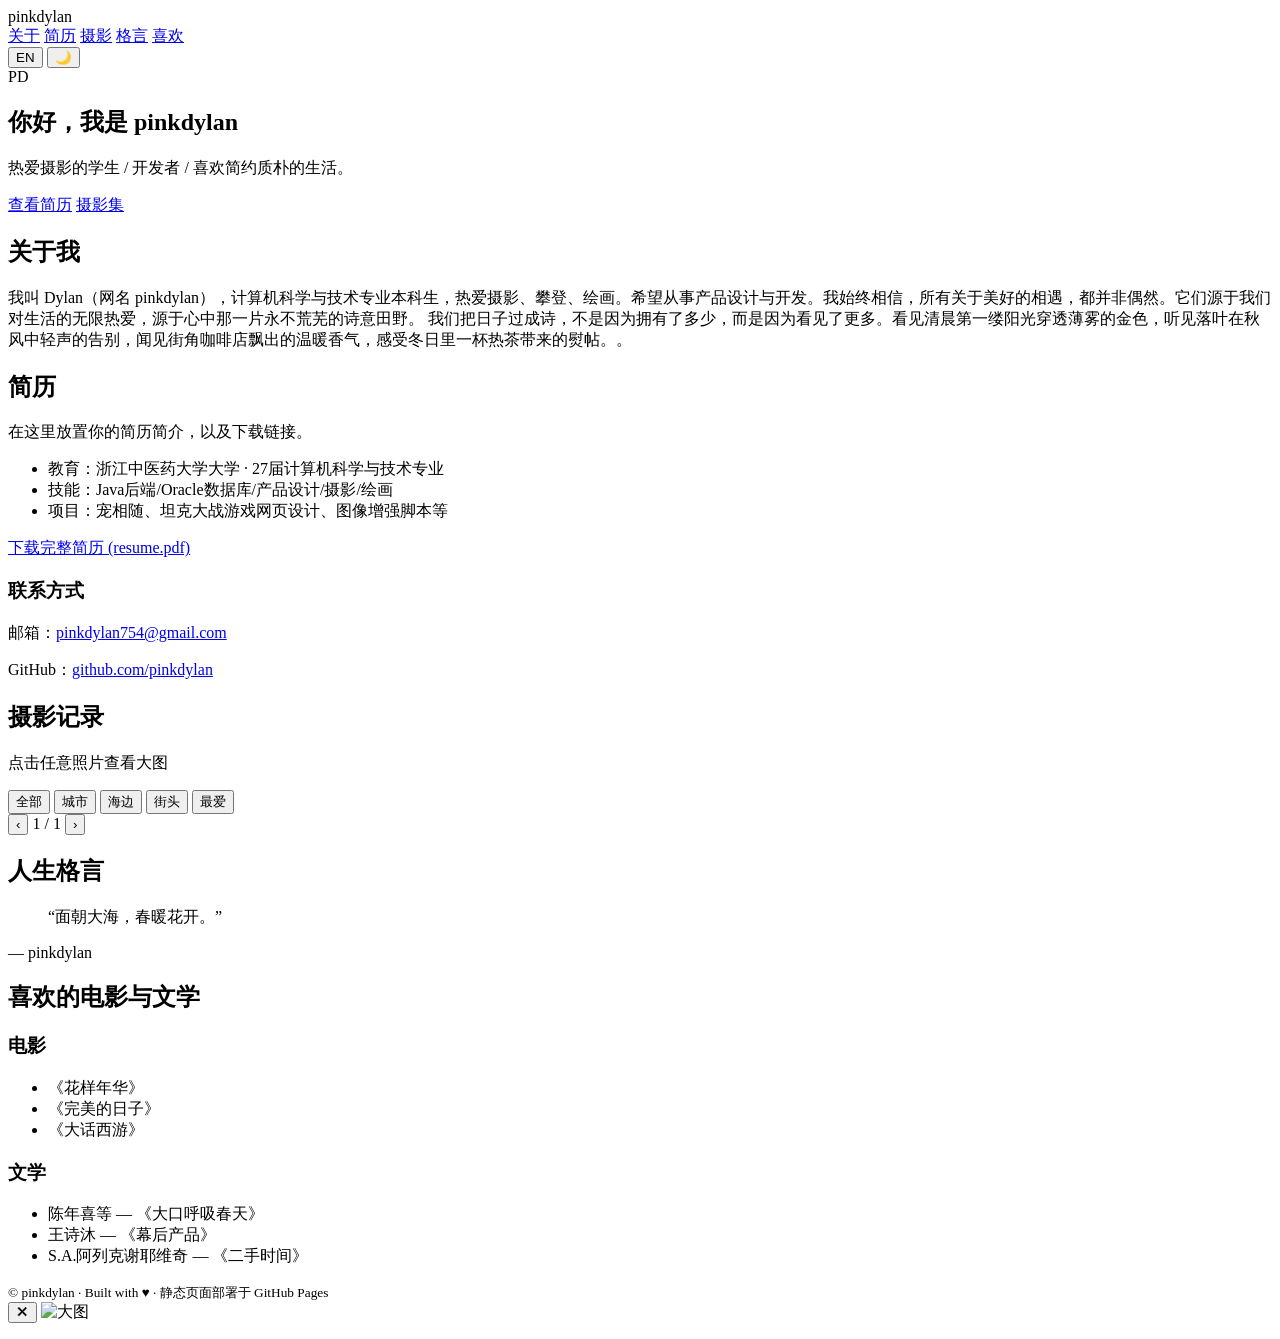
==== index.html @ 86d4d39d "Update index.html" ====
<!--
Project: pinkdylan GitHub Pages (静态站)
包含文件:
  - index.html
  - styles.css
  - scripts.js

说明: 这些文件按苹果风格（简洁、留白、模糊卡片）设计，适合放到仓库根目录并直接启用 GitHub Pages（使用 main 分支或 gh-pages 分支并选择 root）。

复制每个代码块到对应文件后，提交到 GitHub 并启用 Pages 即可。
-->

<!-- FILE: index.html -->
<!doctype html>
<html lang="zh-CN">
<head>
  <meta charset="utf-8" />
  <meta name="viewport" content="width=device-width, initial-scale=1" />
  <title>pinkdylan — 个人主页</title>
  <meta name="description" content="pinkdylan 的个人主页：自我介绍 / 简历 / 摄影记录 / 人生格言 / 喜欢的电影与文学" />
  <link rel="stylesheet" href="/web007/styles.css">
</head>
<body>
  <header class="topbar">
    <div class="container">
      <div class="brand">pinkdylan</div>
      <nav class="nav">
        <a href="#about" data-i18n="nav.about">关于</a>
        <a href="#resume" data-i18n="nav.resume">简历</a>
        <a href="#photo" data-i18n="nav.photo">摄影</a>
        <a href="#quotes" data-i18n="nav.quotes">格言</a>
        <a href="#favorites" data-i18n="nav.favorites">喜欢</a>
      </nav>
      <button id="langToggle" class="icon-btn" aria-label="切换语言">EN</button>
      <button id="themeToggle" class="icon-btn" aria-label="切换浅色/深色">🌙</button>
    </div>
  </header>

  <main>
    <section class="hero">
      <div class="container hero-inner">
        <div class="avatar" aria-hidden="true">PD</div>
        <div class="hero-text">
          <h1 data-i18n="hero.title">你好，我是 <span class="accent">pinkdylan</span></h1>
          <p class="lead" data-i18n="hero.lead">热爱摄影的学生 / 开发者 / 喜欢简约质朴的生活。</p>
          <p class="ctas">
            <a class="btn" href="#resume" data-i18n="hero.ctaResume">查看简历</a>
            <a class="btn ghost" href="#photo" data-i18n="hero.ctaPhotos">摄影集</a>
          </p>
        </div>
      </div>
    </section>

    <section id="about" class="card-section container">
      <div class="card">
        <h2 data-i18n="about.title">关于我</h2>
        <p data-i18n="about.body">我叫 Dylan（网名 pinkdylan），计算机科学与技术专业本科生，热爱摄影、攀登、绘画。希望从事产品设计与开发。我始终相信，所有关于美好的相遇，都并非偶然。它们源于我们对生活的无限热爱，源于心中那一片永不荒芜的诗意田野。

          我们把日子过成诗，不是因为拥有了多少，而是因为看见了更多。看见清晨第一缕阳光穿透薄雾的金色，听见落叶在秋风中轻声的告别，闻见街角咖啡店飘出的温暖香气，感受冬日里一杯热茶带来的熨帖。。</p>
      </div>
    </section>

    <section id="resume" class="card-section container">
      <div class="card grid-2">
        <div>
          <h2 data-i18n="resume.title">简历</h2>
          <p data-i18n="resume.intro">在这里放置你的简历简介，以及下载链接。</p>
          <ul>
            <li data-i18n="resume.edu">教育：浙江中医药大学大学 · 27届计算机科学与技术专业</li>
            <li data-i18n="resume.skills">技能：Java后端/Oracle数据库/产品设计/摄影/绘画</li>
            <li data-i18n="resume.projects">项目：宠相随、坦克大战游戏网页设计、图像增强脚本等</li>
          </ul>
          <p><a class="btn" href="/web007/dylans_resume.pdf" target="_blank" rel="noopener" data-i18n="resume.download">下载完整简历 (resume.pdf)</a></p>
        </div>
        <div>
          <h3 data-i18n="resume.contact">联系方式</h3>
          <p><span data-i18n="resume.email">邮箱：</span><a href="mailto:pinkdylan@example.com">pinkdylan754@gmail.com</a></p>
          <p><span data-i18n="resume.github">GitHub：</span><a href="https://github.com/pinkdylan" target="_blank" rel="noopener">github.com/pinkdylan</a></p>
        </div>
      </div>
    </section>

    <section id="photo" class="card-section container">
      <h2 data-i18n="photo.title">摄影记录</h2>
      <p class="muted" data-i18n="photo.hint">点击任意照片查看大图</p>
      <div class="photo-controls">
        <div class="filters">
          <button class="chip active" data-filter="all" data-i18n="photo.filter.all">全部</button>
          <button class="chip" data-filter="city" data-i18n="photo.filter.city">城市</button>
          <button class="chip" data-filter="sea" data-i18n="photo.filter.sea">海边</button>
          <button class="chip" data-filter="street" data-i18n="photo.filter.street">街头</button>
          <button class="chip" data-filter="fav" data-i18n="photo.filter.fav">最爱</button>
        </div>
        <div class="pager">
          <button id="prevPage" class="chip" aria-label="Prev">‹</button>
          <span id="pageInfo" class="muted">1 / 1</span>
          <button id="nextPage" class="chip" aria-label="Next">›</button>
        </div>
      </div>
      <div class="photo-grid" id="photoGrid"></div>
    </section>

    <section id="quotes" class="card-section container">
      <div class="card">
        <h2 data-i18n="quotes.title">人生格言</h2>
        <blockquote class="quote">“面朝大海，春暖花开。”</blockquote>
        <p class="muted">— pinkdylan</p>
      </div>
    </section>

    <section id="favorites" class="card-section container">
      <div class="card">
        <h2 data-i18n="favorites.title">喜欢的电影与文学</h2>
        <div class="favorites-list">
          <div>
            <h3 data-i18n="favorites.movies">电影</h3>
            <ul>
              <li data-i18n="favorites.m1">《花样年华》</li>
              <li data-i18n="favorites.m2">《完美的日子》</li>
              <li data-i18n="favorites.m3">《大话西游》</li>
            </ul>
          </div>
          <div>
            <h3 data-i18n="favorites.books">文学</h3>
            <ul>
              <li data-i18n="favorites.b1">陈年喜等 — 《大口呼吸春天》</li>
              <li data-i18n="favorites.b2">王诗沐 — 《幕后产品》</li>
              <li data-i18n="favorites.b3">S.A.阿列克谢耶维奇 — 《二手时间》</li>
            </ul>
          </div>
        </div>
      </div>
    </section>

  </main>

  <footer class="site-footer">
    <div class="container">
      <small>© <span id="year"></span> pinkdylan · Built with ♥ · 静态页面部署于 GitHub Pages</small>
    </div>
  </footer>

  <!-- Lightbox -->
  <div id="lightbox" class="lightbox" aria-hidden="true">
    <button id="lbClose" class="lb-close" aria-label="关闭">✕</button>
    <img id="lbImage" alt="大图" />
    <p id="lbCaption" class="lb-caption"></p>
  </div>

  <script src="/web007/scripts.js"></script>
</body>
</html>
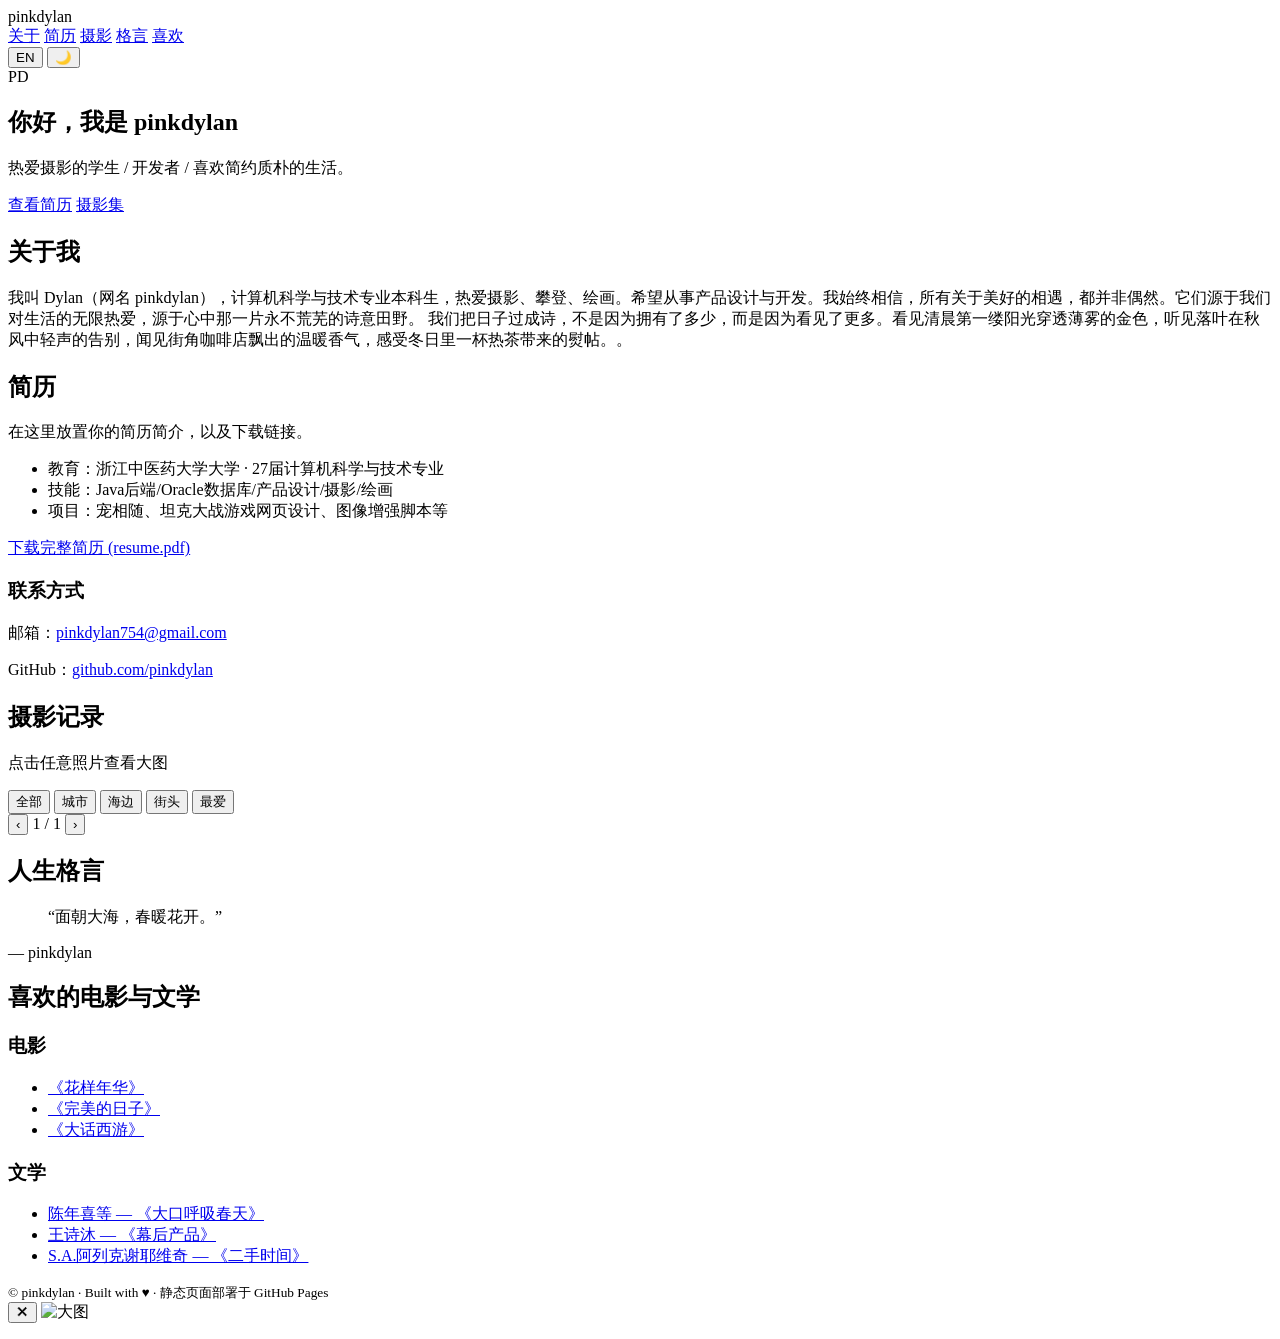
==== commit aab8e827: "Update index.html" ====
--- a/index.html
+++ b/index.html
@@ -70,7 +70,7 @@
             <li data-i18n="resume.skills">技能：Java后端/Oracle数据库/产品设计/摄影/绘画</li>
             <li data-i18n="resume.projects">项目：宠相随、坦克大战游戏网页设计、图像增强脚本等</li>
           </ul>
-          <p><a class="btn" href="/web007/dylans_resume.pdf" target="_blank" rel="noopener" data-i18n="resume.download">下载完整简历 (resume.pdf)</a></p>
+          <p><a class="btn" href="dylans_resume.pdf" target="_blank" rel="noopener" data-i18n="resume.download">下载完整简历 (resume.pdf)</a></p>
         </div>
         <div>
           <h3 data-i18n="resume.contact">联系方式</h3>
@@ -115,17 +115,17 @@
           <div>
             <h3 data-i18n="favorites.movies">电影</h3>
             <ul>
-              <li data-i18n="favorites.m1">《花样年华》</li>
-              <li data-i18n="favorites.m2">《完美的日子》</li>
-              <li data-i18n="favorites.m3">《大话西游》</li>
+              <li><a href="https://movie.douban.com/subject/1291557/" target="_blank" rel="noopener" data-i18n="favorites.m1">《花样年华》</a></li>
+              <li><a href="https://movie.douban.com/subject/36536325/" target="_blank" rel="noopener" data-i18n="favorites.m2">《完美的日子》</a></li>
+              <li><a href="https://movie.douban.com/subject/1292213/" target="_blank" rel="noopener" data-i18n="favorites.m3">《大话西游》</a></li>
             </ul>
           </div>
           <div>
             <h3 data-i18n="favorites.books">文学</h3>
             <ul>
-              <li data-i18n="favorites.b1">陈年喜等 — 《大口呼吸春天》</li>
-              <li data-i18n="favorites.b2">王诗沐 — 《幕后产品》</li>
-              <li data-i18n="favorites.b3">S.A.阿列克谢耶维奇 — 《二手时间》</li>
+              <li><a href="https://search.douban.com/book/subject_search?search_text=%E5%A4%A7%E5%8F%A3%E5%91%BC%E5%90%B8%E6%98%A5%E5%A4%A9" target="_blank" rel="noopener" data-i18n="favorites.b1">陈年喜等 — 《大口呼吸春天》</a></li>
+              <li><a href="https://search.douban.com/book/subject_search?search_text=%E5%B9%95%E5%90%8E%E4%BA%A7%E5%93%81" target="_blank" rel="noopener" data-i18n="favorites.b2">王诗沐 — 《幕后产品》</a></li>
+              <li><a href="https://search.douban.com/book/subject_search?search_text=%E4%BA%8C%E6%89%8B%E6%97%B6%E9%97%B4" target="_blank" rel="noopener" data-i18n="favorites.b3">S.A.阿列克谢耶维奇 — 《二手时间》</a></li>
             </ul>
           </div>
         </div>
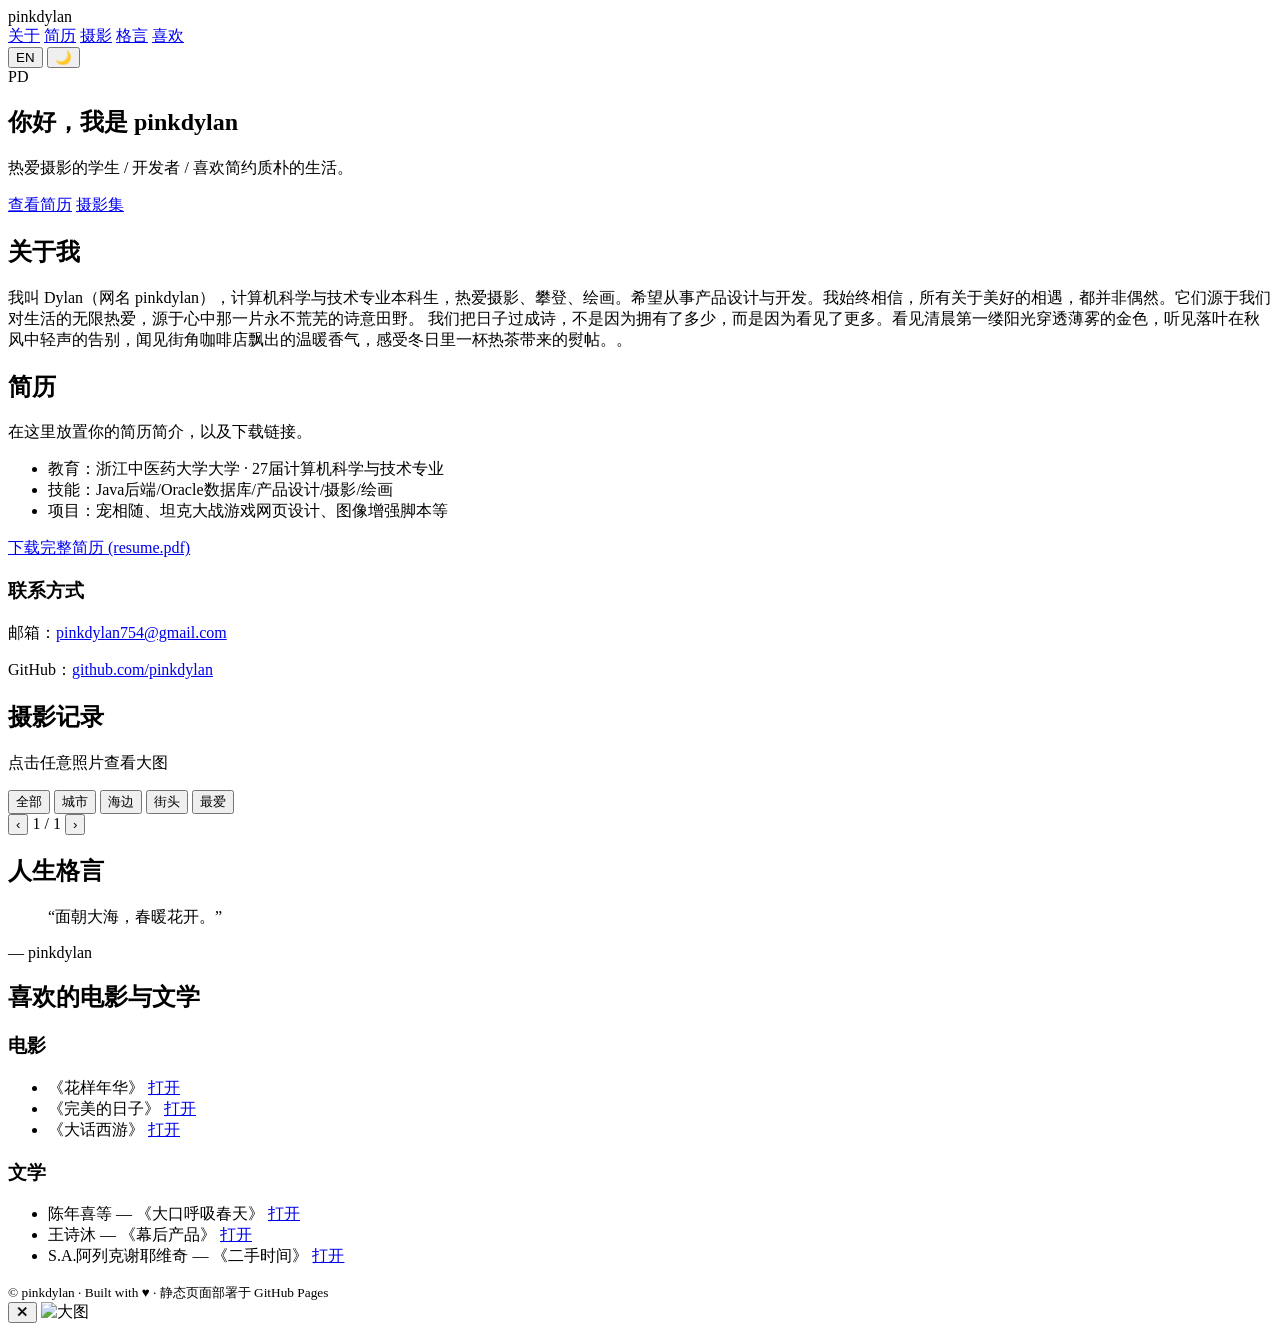
==== commit ed9af011: "Update index.html" ====
--- a/index.html
+++ b/index.html
@@ -115,17 +115,35 @@
           <div>
             <h3 data-i18n="favorites.movies">电影</h3>
             <ul>
-              <li><a href="https://movie.douban.com/subject/1291557/" target="_blank" rel="noopener" data-i18n="favorites.m1">《花样年华》</a></li>
-              <li><a href="https://movie.douban.com/subject/36536325/" target="_blank" rel="noopener" data-i18n="favorites.m2">《完美的日子》</a></li>
-              <li><a href="https://movie.douban.com/subject/1292213/" target="_blank" rel="noopener" data-i18n="favorites.m3">《大话西游》</a></li>
+              <li>
+                <span class="title" data-i18n="favorites.m1">《花样年华》</span>
+                <a class="btn small" href="https://movie.douban.com/subject/1291557/" target="_blank" rel="noopener" data-i18n="open">打开</a>
+              </li>
+              <li>
+                <span class="title" data-i18n="favorites.m2">《完美的日子》</span>
+                <a class="btn small" href="https://movie.douban.com/subject/36536325/" target="_blank" rel="noopener" data-i18n="open">打开</a>
+              </li>
+              <li>
+                <span class="title" data-i18n="favorites.m3">《大话西游》</span>
+                <a class="btn small" href="https://movie.douban.com/subject/1292213/" target="_blank" rel="noopener" data-i18n="open">打开</a>
+              </li>
             </ul>
           </div>
           <div>
             <h3 data-i18n="favorites.books">文学</h3>
             <ul>
-              <li><a href="https://search.douban.com/book/subject_search?search_text=%E5%A4%A7%E5%8F%A3%E5%91%BC%E5%90%B8%E6%98%A5%E5%A4%A9" target="_blank" rel="noopener" data-i18n="favorites.b1">陈年喜等 — 《大口呼吸春天》</a></li>
-              <li><a href="https://search.douban.com/book/subject_search?search_text=%E5%B9%95%E5%90%8E%E4%BA%A7%E5%93%81" target="_blank" rel="noopener" data-i18n="favorites.b2">王诗沐 — 《幕后产品》</a></li>
-              <li><a href="https://search.douban.com/book/subject_search?search_text=%E4%BA%8C%E6%89%8B%E6%97%B6%E9%97%B4" target="_blank" rel="noopener" data-i18n="favorites.b3">S.A.阿列克谢耶维奇 — 《二手时间》</a></li>
+              <li>
+                <span class="title" data-i18n="favorites.b1">陈年喜等 — 《大口呼吸春天》</span>
+                <a class="btn small" href="https://search.douban.com/book/subject_search?search_text=%E5%A4%A7%E5%8F%A3%E5%91%BC%E5%90%B8%E6%98%A5%E5%A4%A9" target="_blank" rel="noopener" data-i18n="open">打开</a>
+              </li>
+              <li>
+                <span class="title" data-i18n="favorites.b2">王诗沐 — 《幕后产品》</span>
+                <a class="btn small" href="https://search.douban.com/book/subject_search?search_text=%E5%B9%95%E5%90%8E%E4%BA%A7%E5%93%81" target="_blank" rel="noopener" data-i18n="open">打开</a>
+              </li>
+              <li>
+                <span class="title" data-i18n="favorites.b3">S.A.阿列克谢耶维奇 — 《二手时间》</span>
+                <a class="btn small" href="https://search.douban.com/book/subject_search?search_text=%E4%BA%8C%E6%89%8B%E6%97%B6%E9%97%B4" target="_blank" rel="noopener" data-i18n="open">打开</a>
+              </li>
             </ul>
           </div>
         </div>
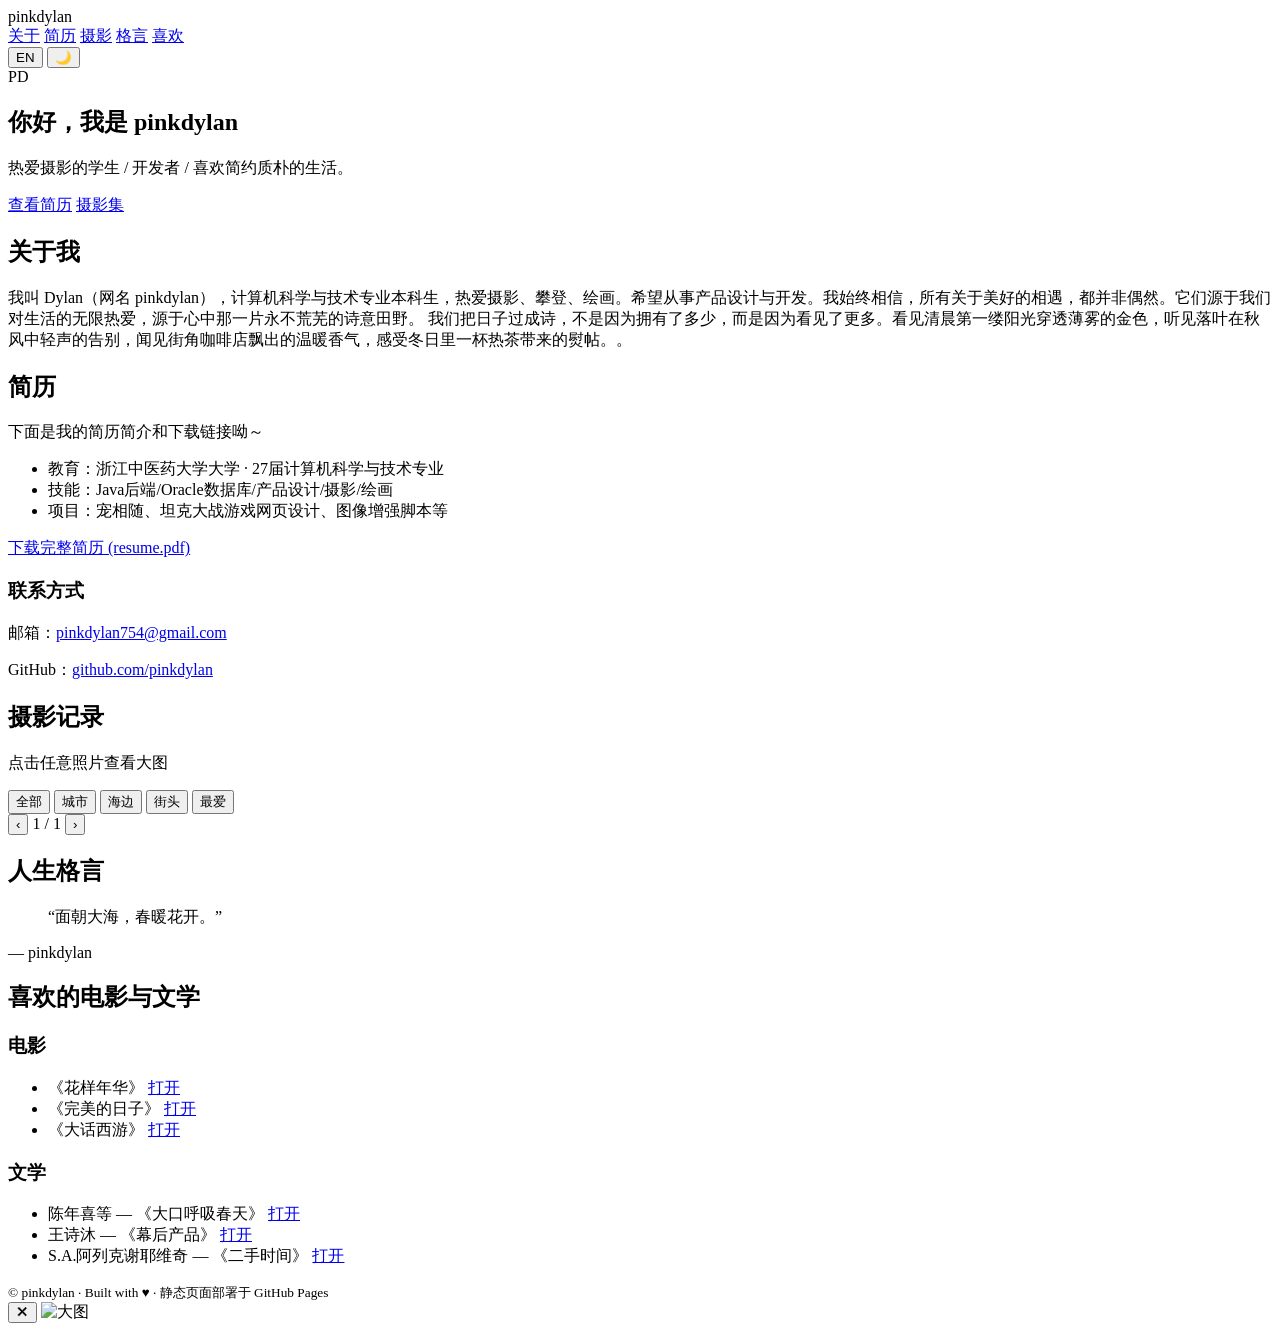
==== commit 79be891f: "Update index.html" ====
--- a/index.html
+++ b/index.html
@@ -64,7 +64,7 @@
       <div class="card grid-2">
         <div>
           <h2 data-i18n="resume.title">简历</h2>
-          <p data-i18n="resume.intro">在这里放置你的简历简介，以及下载链接。</p>
+          <p data-i18n="resume.intro">下面是我的简历简介和下载链接呦～</p>
           <ul>
             <li data-i18n="resume.edu">教育：浙江中医药大学大学 · 27届计算机科学与技术专业</li>
             <li data-i18n="resume.skills">技能：Java后端/Oracle数据库/产品设计/摄影/绘画</li>
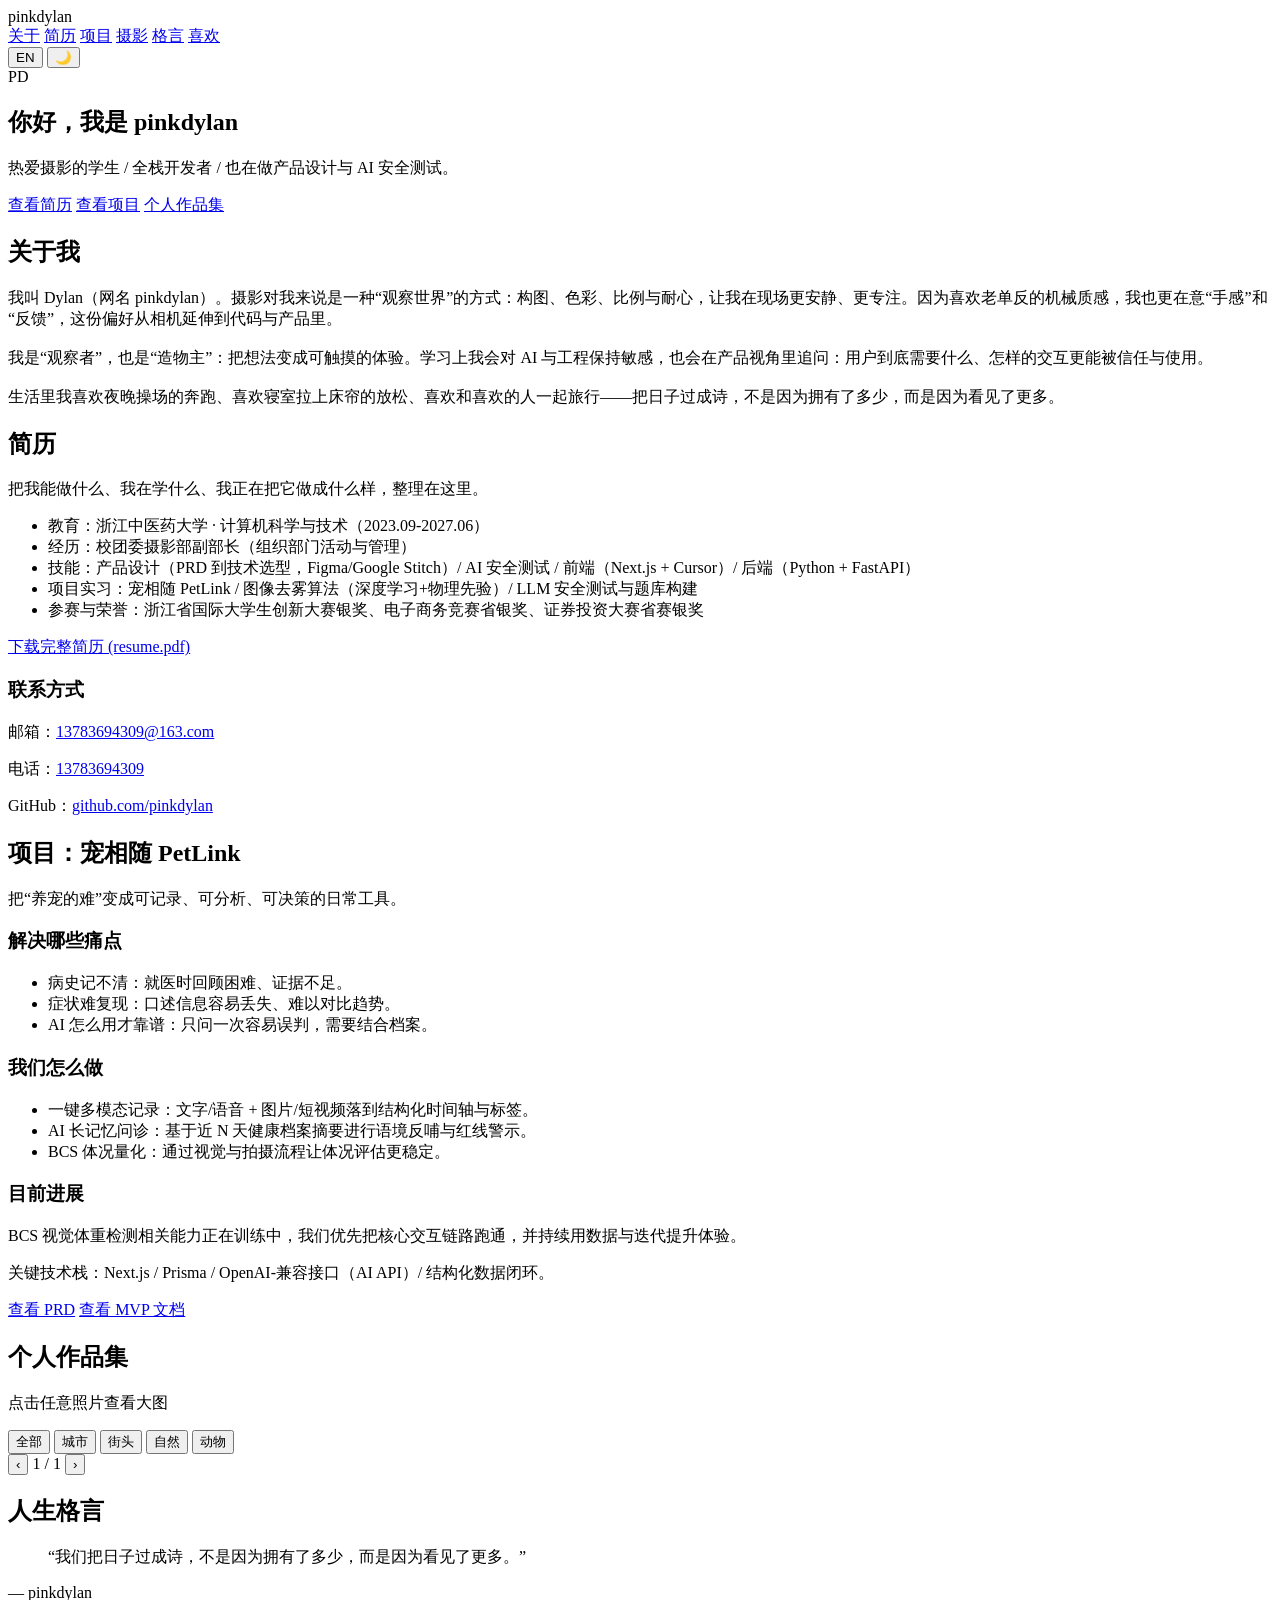
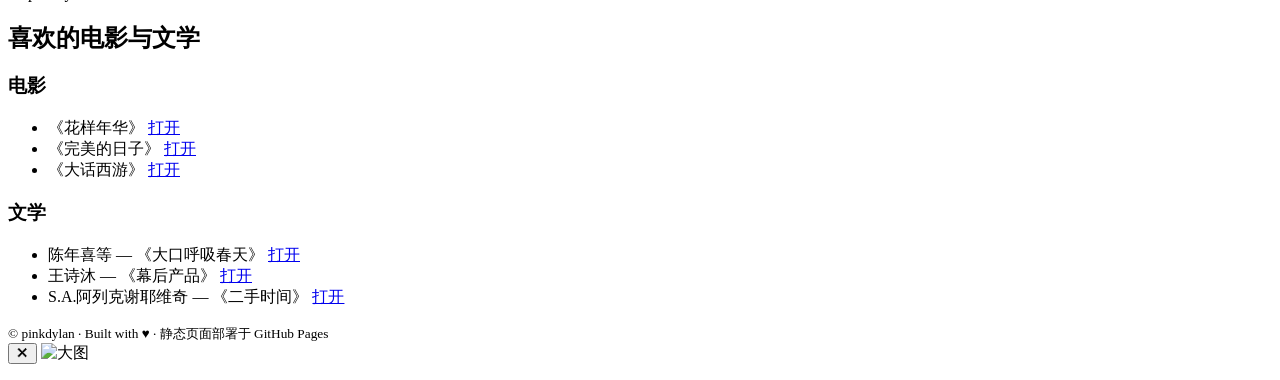
==== commit dd4abd27: "Update personal site (content + portfolio) Made-with: Cursor" ====
--- a/index.html
+++ b/index.html
@@ -17,7 +17,7 @@
   <meta charset="utf-8" />
   <meta name="viewport" content="width=device-width, initial-scale=1" />
   <title>pinkdylan — 个人主页</title>
-  <meta name="description" content="pinkdylan 的个人主页：自我介绍 / 简历 / 摄影记录 / 人生格言 / 喜欢的电影与文学" />
+  <meta name="description" content="pinkdylan 的个人主页：关于我 / 简历 / 宠相随 PetLink / 个人作品集（摄影）/ 人生格言 / 喜欢的电影与文学" />
   <link rel="stylesheet" href="/web007/styles.css">
 </head>
 <body>
@@ -27,6 +27,7 @@
       <nav class="nav">
         <a href="#about" data-i18n="nav.about">关于</a>
         <a href="#resume" data-i18n="nav.resume">简历</a>
+        <a href="#project" data-i18n="nav.project">项目</a>
         <a href="#photo" data-i18n="nav.photo">摄影</a>
         <a href="#quotes" data-i18n="nav.quotes">格言</a>
         <a href="#favorites" data-i18n="nav.favorites">喜欢</a>
@@ -42,10 +43,11 @@
         <div class="avatar" aria-hidden="true">PD</div>
         <div class="hero-text">
           <h1 data-i18n="hero.title">你好，我是 <span class="accent">pinkdylan</span></h1>
-          <p class="lead" data-i18n="hero.lead">热爱摄影的学生 / 开发者 / 喜欢简约质朴的生活。</p>
+          <p class="lead" data-i18n="hero.lead">热爱摄影的学生 / 全栈开发者 / 也在做产品设计与 AI 安全测试。</p>
           <p class="ctas">
             <a class="btn" href="#resume" data-i18n="hero.ctaResume">查看简历</a>
-            <a class="btn ghost" href="#photo" data-i18n="hero.ctaPhotos">摄影集</a>
+            <a class="btn ghost" href="#project" data-i18n="hero.ctaProject">查看项目</a>
+            <a class="btn ghost" href="#photo" data-i18n="hero.ctaPhotos">个人作品集</a>
           </p>
         </div>
       </div>
@@ -54,9 +56,11 @@
     <section id="about" class="card-section container">
       <div class="card">
         <h2 data-i18n="about.title">关于我</h2>
-        <p data-i18n="about.body">我叫 Dylan（网名 pinkdylan），计算机科学与技术专业本科生，热爱摄影、攀登、绘画。希望从事产品设计与开发。我始终相信，所有关于美好的相遇，都并非偶然。它们源于我们对生活的无限热爱，源于心中那一片永不荒芜的诗意田野。
-
-          我们把日子过成诗，不是因为拥有了多少，而是因为看见了更多。看见清晨第一缕阳光穿透薄雾的金色，听见落叶在秋风中轻声的告别，闻见街角咖啡店飘出的温暖香气，感受冬日里一杯热茶带来的熨帖。。</p>
+        <p data-i18n="about.body">我叫 Dylan（网名 pinkdylan）。摄影对我来说是一种“观察世界”的方式：构图、色彩、比例与耐心，让我在现场更安静、更专注。因为喜欢老单反的机械质感，我也更在意“手感”和“反馈”，这份偏好从相机延伸到代码与产品里。
+          <br><br>
+          我是“观察者”，也是“造物主”：把想法变成可触摸的体验。学习上我会对 AI 与工程保持敏感，也会在产品视角里追问：用户到底需要什么、怎样的交互更能被信任与使用。
+          <br><br>
+          生活里我喜欢夜晚操场的奔跑、喜欢寝室拉上床帘的放松、喜欢和喜欢的人一起旅行——把日子过成诗，不是因为拥有了多少，而是因为看见了更多。</p>
       </div>
     </section>
 
@@ -64,32 +68,67 @@
       <div class="card grid-2">
         <div>
           <h2 data-i18n="resume.title">简历</h2>
-          <p data-i18n="resume.intro">下面是我的简历简介和下载链接呦～</p>
+          <p data-i18n="resume.intro">把我能做什么、我在学什么、我正在把它做成什么样，整理在这里。</p>
           <ul>
-            <li data-i18n="resume.edu">教育：浙江中医药大学大学 · 27届计算机科学与技术专业</li>
-            <li data-i18n="resume.skills">技能：Java后端/Oracle数据库/产品设计/摄影/绘画</li>
-            <li data-i18n="resume.projects">项目：宠相随、坦克大战游戏网页设计、图像增强脚本等</li>
+            <li data-i18n="resume.edu">教育：浙江中医药大学 · 计算机科学与技术（2023.09-2027.06）</li>
+            <li data-i18n="resume.role">经历：校团委摄影部副部长（组织部门活动与管理）</li>
+            <li data-i18n="resume.skills">技能：产品设计（PRD 到技术选型，Figma/Google Stitch）/ AI 安全测试 / 前端（Next.js + Cursor）/ 后端（Python + FastAPI）</li>
+            <li data-i18n="resume.projects">项目实习：<span class="muted">宠相随 PetLink</span> / 图像去雾算法（深度学习+物理先验）/ LLM 安全测试与题库构建</li>
+            <li data-i18n="resume.awards">参赛与荣誉：浙江省国际大学生创新大赛银奖、电子商务竞赛省银奖、证券投资大赛省赛银奖</li>
           </ul>
           <p><a class="btn" href="dylans_resume.pdf" target="_blank" rel="noopener" data-i18n="resume.download">下载完整简历 (resume.pdf)</a></p>
         </div>
         <div>
           <h3 data-i18n="resume.contact">联系方式</h3>
-          <p><span data-i18n="resume.email">邮箱：</span><a href="mailto:pinkdylan@example.com">pinkdylan754@gmail.com</a></p>
+          <p><span data-i18n="resume.email">邮箱：</span><a href="mailto:13783694309@163.com">13783694309@163.com</a></p>
+          <p><span data-i18n="resume.phone">电话：</span><a href="tel:13783694309">13783694309</a></p>
           <p><span data-i18n="resume.github">GitHub：</span><a href="https://github.com/pinkdylan" target="_blank" rel="noopener">github.com/pinkdylan</a></p>
         </div>
       </div>
     </section>
 
+    <section id="project" class="card-section container">
+      <div class="card">
+        <h2 data-i18n="project.title">项目：宠相随 PetLink</h2>
+        <p class="muted" data-i18n="project.subtitle">把“养宠的难”变成可记录、可分析、可决策的日常工具。</p>
+        <div class="grid-2" style="align-items:start">
+          <div>
+            <h3 data-i18n="project.what">解决哪些痛点</h3>
+            <ul>
+              <li data-i18n="project.pain1">病史记不清：就医时回顾困难、证据不足。</li>
+              <li data-i18n="project.pain2">症状难复现：口述信息容易丢失、难以对比趋势。</li>
+              <li data-i18n="project.pain3">AI 怎么用才靠谱：只问一次容易误判，需要结合档案。</li>
+            </ul>
+            <h3 data-i18n="project.sol">我们怎么做</h3>
+            <ul>
+              <li data-i18n="project.s1">一键多模态记录：文字/语音 + 图片/短视频落到结构化时间轴与标签。</li>
+              <li data-i18n="project.s2">AI 长记忆问诊：基于近 N 天健康档案摘要进行语境反哺与红线警示。</li>
+              <li data-i18n="project.s3">BCS 体况量化：通过视觉与拍摄流程让体况评估更稳定。</li>
+            </ul>
+          </div>
+          <div>
+            <h3 data-i18n="project.current">目前进展</h3>
+            <p data-i18n="project.currentText">BCS 视觉体重检测相关能力正在训练中，我们优先把核心交互链路跑通，并持续用数据与迭代提升体验。</p>
+            <p class="muted" data-i18n="project.tech">关键技术栈：Next.js / Prisma / OpenAI-兼容接口（AI API）/ 结构化数据闭环。</p>
+            <p>
+              <a class="btn" href="petlinkPRD.md" target="_blank" rel="noopener" data-i18n="project.prd">查看 PRD</a>
+              <a class="btn ghost" href="petlink_mvp1.0.md" target="_blank" rel="noopener" data-i18n="project.mvp">查看 MVP 文档</a>
+            </p>
+          </div>
+        </div>
+      </div>
+    </section>
+
     <section id="photo" class="card-section container">
-      <h2 data-i18n="photo.title">摄影记录</h2>
+      <h2 data-i18n="photo.title">个人作品集</h2>
       <p class="muted" data-i18n="photo.hint">点击任意照片查看大图</p>
       <div class="photo-controls">
         <div class="filters">
           <button class="chip active" data-filter="all" data-i18n="photo.filter.all">全部</button>
           <button class="chip" data-filter="city" data-i18n="photo.filter.city">城市</button>
-          <button class="chip" data-filter="sea" data-i18n="photo.filter.sea">海边</button>
           <button class="chip" data-filter="street" data-i18n="photo.filter.street">街头</button>
-          <button class="chip" data-filter="fav" data-i18n="photo.filter.fav">最爱</button>
+          <button class="chip" data-filter="nature" data-i18n="photo.filter.nature">自然</button>
+          <button class="chip" data-filter="animal" data-i18n="photo.filter.animal">动物</button>
         </div>
         <div class="pager">
           <button id="prevPage" class="chip" aria-label="Prev">‹</button>
@@ -103,7 +142,7 @@
     <section id="quotes" class="card-section container">
       <div class="card">
         <h2 data-i18n="quotes.title">人生格言</h2>
-        <blockquote class="quote">“面朝大海，春暖花开。”</blockquote>
+        <blockquote class="quote">“我们把日子过成诗，不是因为拥有了多少，而是因为看见了更多。”</blockquote>
         <p class="muted">— pinkdylan</p>
       </div>
     </section>
